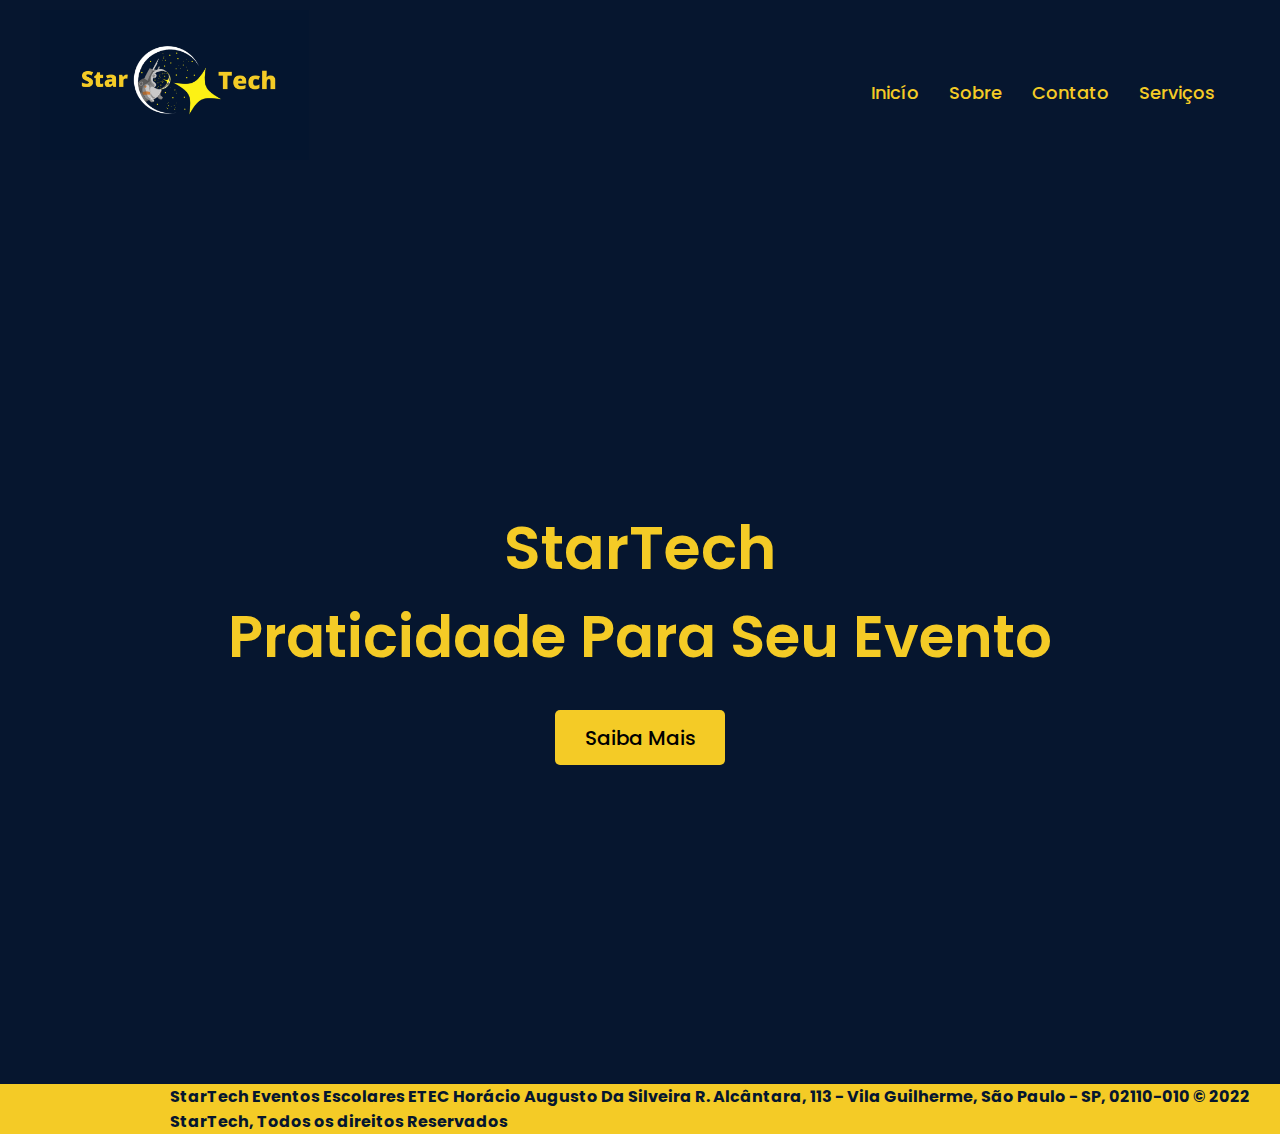
==== index.html @ 3b47920e "site" ====
<!DOCTYPE html>
<html lang="pt-br">
<head>
    <meta charset="UTF-8">
    <meta http-equiv="X-UA-Compatible" content="IE=edge">
    <meta name="viewport" content="width=device-width, initial-scale=1.0">
    <link rel="stylesheet" href="https://cdnjs.cloudflare.com/ajax/libs/font-awesome/4.7.0/css/font-awesome.min.css">
    <link rel="stylesheet" href="style.css">
    <title>StarTech Eventos</title>
   
</head>
<body>
    
    <nav>

        <div class="logo">
            
            <a href="index.html"  > <img src="img/Star.png"   width="269" height="150"> </a>
        </div>

        
            <ul class="menu-desktop">
                
                <li> <a href="https://kaiky20.github.io/StarTech/index"> Inicío </a> </li>
                <li> <a href="https://kaiky20.github.io/StarTech/sobre"> Sobre </a> </li>
                <li> <a href="https://kaiky20.github.io/StarTech/contatos"> Contato </a> </li>
                <li> <a href="https://kaiky20.github.io/StarTech/servicos"> Serviços </a> </li>
            </ul>

            
            <ul class="menu-mobile">
                <div class="icon-close">
                    <i class="fa fa-times" aria-hidden="true"></i>
                </div>
                <li> <a href="https://kaiky20.github.io/StarTech/index"> Inicío </a> </li>
                <li> <a href="https://kaiky20.github.io/StarTech/sobre"> Sobre </a> </li>
                <li> <a href="https://kaiky20.github.io/StarTech/contatos"> Contato </a> </li>
                <li> <a href="https://kaiky20.github.io/StarTech/servicos"> Serviços </a> </li>
            </ul>
            
            <div class="menu-icon">
                <i class="fa fa-bars" aria-hidden="true"></i>
            </div>
        

    </nav>
    <section class="banner">
        <div class="texto">
           <h1 class="titulo">StarTech</h1>
           <h2 class="sub_titulo">Praticidade Para Seu Evento</h2>
           <div class="botoes">
            <a href="https://kaiky20.github.io/StarTech/sobre" ><button class="overlay">Saiba Mais </button> </a>
              
           </div>
        </div>
    </section>
    <script>
        var menuIcon = document.querySelector('.menu-icon');
        var menuMobile = document.querySelector('.menu-mobile');
        var iconClose = document.querySelector('.menu-mobile .icon-close');

        menuIcon.addEventListener('click',function()
        {
        menuMobile.classList.add('ativo')
        });

        iconClose.addEventListener('click',function()
        {
        menuMobile.classList.remove('ativo')
        });
    </script>
    <footer class="Rodapé">
        <h4> StarTech Eventos Escolares      ETEC Horácio Augusto Da Silveira R. Alcântara, 113 - Vila Guilherme, São Paulo - SP, 02110-010 © 2022 StarTech, Todos os direitos Reservados</h4> 
       </footer>
</body> 
</html>
---- style.css ----
@import url('https://fonts.googleapis.com/css2?family=Poppins:wght@300;400;500;600&display=swap');
*{
    margin: 0;
    padding: 0;
    box-sizing: border-box;
    font-family: 'Poppins', sans-serif;
    
}
body{
    
    overflow-x: hidden;
}
nav{
    background-color: rgba(6, 22, 47, 1);
    padding: 10px 40px;
    display: flex;
    justify-content: space-between;
    align-items: center;
}

nav .logo a{
    text-decoration: none;
    color:rgba(244, 203, 38, 1);
    font-size: 35px;
    font-weight: 600;

}
nav ul{
    display: flex;
    align-items: center;
    list-style: none;
    padding: 10px;
}s
nav li{
    margin-left: 7px;
}
nav li a{
    text-decoration: none;
    color:rgba(244, 203, 38, 1);
    font-size: 18px;
    font-weight: 500;
    padding: 8px 15px;
    border-radius: 5px;
    transition: 0.3s;
}
nav li a:hover{
    background-color:rgba(244, 203, 38, 1);
    color: black;
}
.banner{
    height: 100vh;
   background-color:  rgba(6, 22, 47, 1);;
    background-size: cover;
    background-position: center;
    background-repeat: no-repeat;
    display: flex;
    align-items: center;
    justify-content: center;
    text-align: center;
}
.texto .titulo{
    color: rgba(244, 203, 38, 1);
    font-size: 60px;
    font-weight: 600;
}
.texto .sub_titulo{
    color: rgba(244, 203, 38, 1);
    font-size: 58px;
    font-weight: 600;
}
.texto .botoes{
    margin-top: 30px;
}
.texto .botoes button{
    height: 55px;
    width: 170px;
    border-radius: 5px;
    border: 0;
    margin: 0 10px;
    font-size: 20px;
    font-weight: 500;
    padding: 0 10px;
    cursor: pointer;
    outline: none;
    transition: 0.3s;
}
.texto .botoes button.n-overlay{
    color:rgba(244, 203, 38, 1);
    background: none;
    border: 2px solid white;
}
.texto .botoes button.n-overlay:hover{
    color: black;
    background-color: white;
}
.texto .botoes button.overlay{
    background: rgba(244, 203, 38, 1);
    color: black;
    animation: vibrar 0.5s ease-in-out infinite both;
}
@keyframes vibrar {
    0%{
        transform: scale(1);
    }
    50%{
        transform: scale(1.1);
    }
    100%{
        transform: scale(1);
    }
}

.Rodapé{
    background-color:rgba(244, 203, 38, 1);
    color: rgba(6, 22, 47, 1);
    height: 50px;
}

::-webkit-scrollbar{
    width: 10px;
    height: 10px;
}

::-webkit-scrollbar-track {
background:#333;
}

::-webkit-scrollbar-thumb {
background: rgba(244, 203, 38, 1);

}
a {
    position: relative;
    color: rgba(244, 203, 38, 1);
    text-decoration: none;  
  }

  a:before {
    content: "";
    position: absolute;
    width: 100%;
    height: 3px;
    bottom: 0;
    left: 0;
    background-color: #000;
    visibility: hidden;
    -webkit-transform: scaleX(0);
    transform: scaleX(0);
    -webkit-transition: all 0.3s ease-in-out 0s;
    transition: all 0.3s ease-in-out 0s;
  }

  h4{
    margin-left: 170px;
    
}
.menu-icon{
    display: none;
    color: aliceblue;
    cursor: pointer; 

}
.menu-mobile{
   background-color: rgba(6, 22, 47, 1);
   position: fixed;
   width: 100%;
   height: 100%;
   left: 100%;
   display: flex;
   justify-content: center;
   flex-direction: column;
   z-index: 10;
   transition: 0.4;
}
.menu-mobile.ativo{
    left: 0;
}
.menu-mobile .icon-close{
    margin-left: 40px;
    top: 40px;
    right: 40px;
    color:rgb(255, 255, 255);
    cursor: pointer;
    font-size: 30px;
}
    @media (max-width: 800px) {
        .menu-desktop 
        {
            display: none;
        }
        .menu-icon{
            display: block;
            font-size: 30px;
        }

        .menu-mobile li{
            margin: 20px;
        }

        .texto .titulo .sub_titulo {
            font-size: 40px;
        }
    }
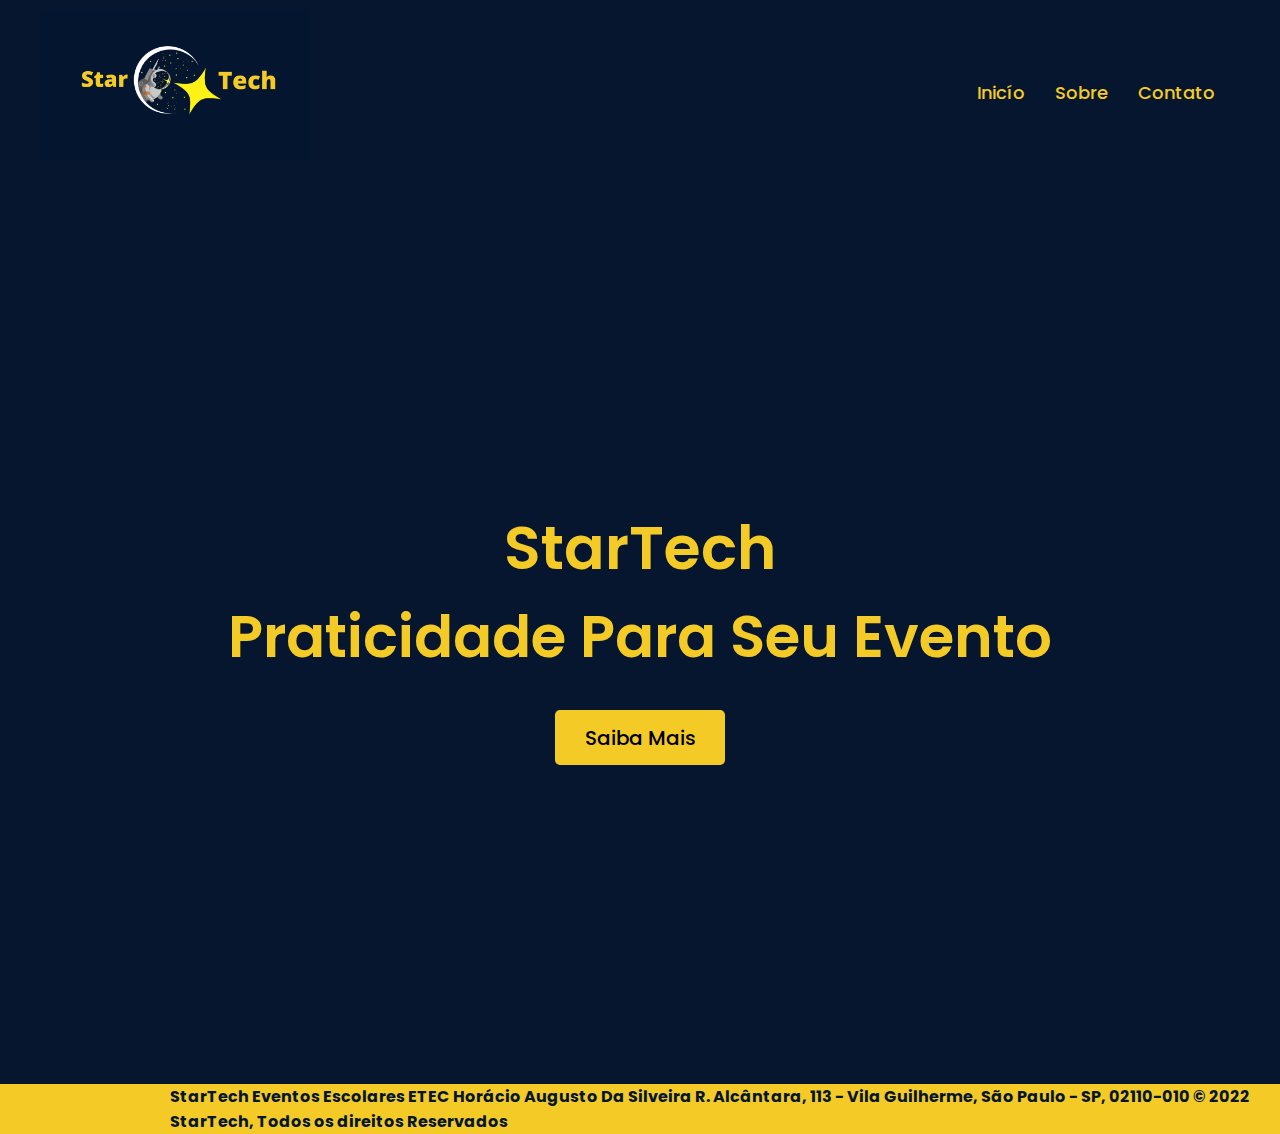
==== commit f161531b: "kaiky" ====
--- a/index.html
+++ b/index.html
@@ -24,7 +24,7 @@
                 <li> <a href="https://kaiky20.github.io/StarTech/index"> Inicío </a> </li>
                 <li> <a href="https://kaiky20.github.io/StarTech/sobre"> Sobre </a> </li>
                 <li> <a href="https://kaiky20.github.io/StarTech/contatos"> Contato </a> </li>
-                <li> <a href="https://kaiky20.github.io/StarTech/servicos"> Serviços </a> </li>
+                
             </ul>
 
             
@@ -35,7 +35,7 @@
                 <li> <a href="https://kaiky20.github.io/StarTech/index"> Inicío </a> </li>
                 <li> <a href="https://kaiky20.github.io/StarTech/sobre"> Sobre </a> </li>
                 <li> <a href="https://kaiky20.github.io/StarTech/contatos"> Contato </a> </li>
-                <li> <a href="https://kaiky20.github.io/StarTech/servicos"> Serviços </a> </li>
+                
             </ul>
             
             <div class="menu-icon">
